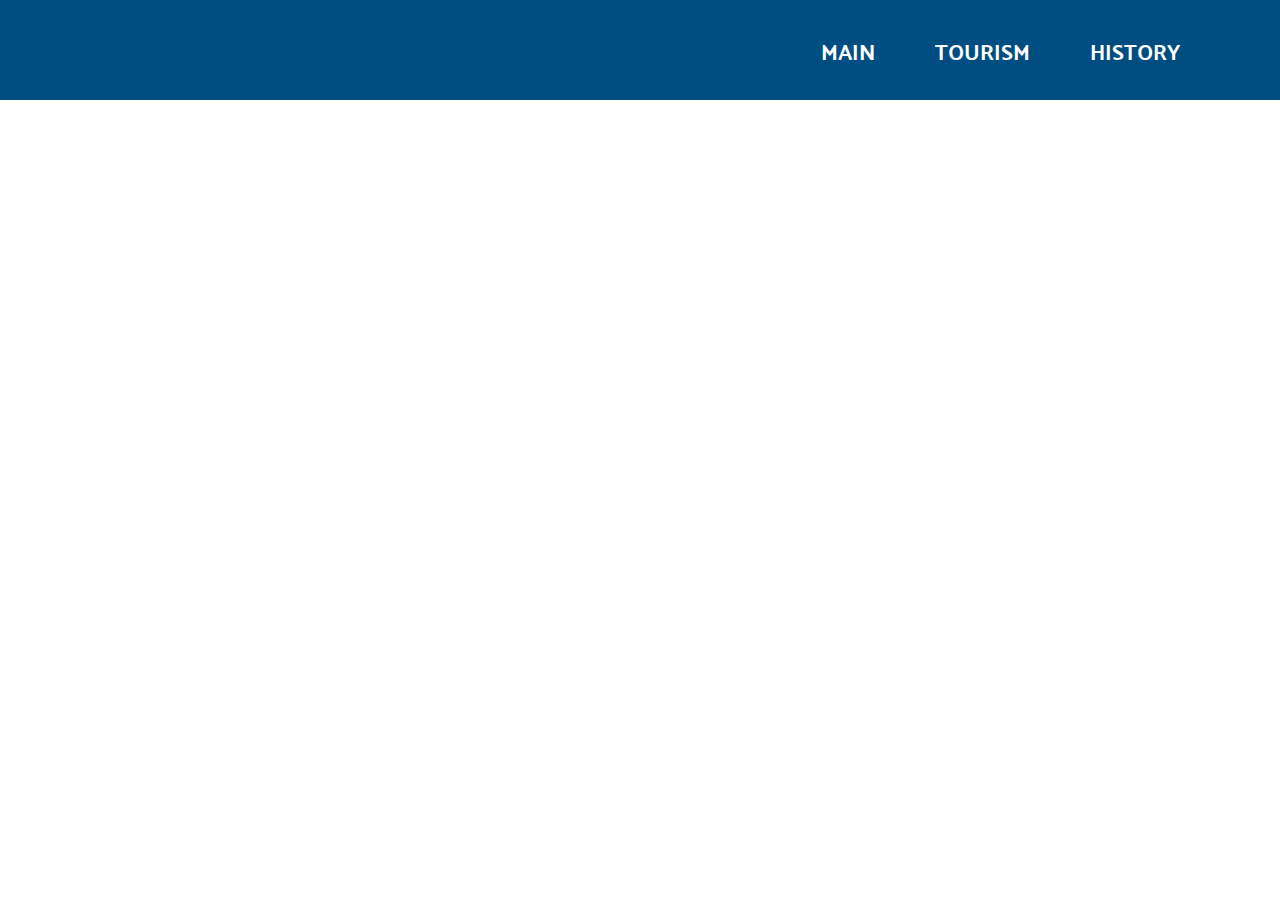
==== history.html @ e298e516 "Header update, make tourism more correct, add map , add first version of footer, add history.html fi" ====
<!DOCTYPE html>
<html lang="en">
<head>
    <meta charset="UTF-8">
    <meta http-equiv="X-UA-Compatible" content="IE=edge">
    <meta name="viewport" content="width=device-width, initial-scale=1.0">
    <link rel="stylesheet" href="css/header.css">
    <link rel="stylesheet" href="css/history.css">
    <link rel="stylesheet" href="css/allfiles.css">
    <link rel="preconnect" href="https://fonts.gstatic.com">
    <link rel="stylesheet" href="css/footer.css">
    <link href="https://fonts.googleapis.com/css2?family=Palanquin+Dark&display=swap" rel="stylesheet">
    <title>History</title>
</head>
<body>
    <div class="container">
        <header>
            <div class="header_menu">
                <a href="">MAIN</a>
                <a href="tourism.html">TOURISM</a>
                <a href="history.html">HISTORY</a>
            </div>
        </header>
    </div>
</body>
</html>
---- css/header.css ----
header {
    background: #004D81;
    height: 100px;
    width: 100%;
    display: flex;
    align-items: center;
    justify-content: flex-end;
}
header * {
    color: white;
}
header a {
    text-decoration: none;
    font-size: 22px;
}
header a:first-child, header a:nth-child(2) {
    margin-right: 60px;
}
.header_menu {
    width: 600px;
    height: 100%;
    display: flex;
    align-items: center;
    justify-content: flex-end;
    padding-right: 100px;
}
---- css/allfiles.css ----
* {
    font-family: 'Palanquin Dark', sans-serif;
    padding: 0;
    margin: 0;
    box-sizing: border-box;
}
---- css/footer.css ----
footer {
    height: 300px;
    width: 100%;
    background: #004D81;
    display: flex;
    justify-content: center;
    align-items: center;
    color: white;
}
footer > div {
    width: 1300px;
    height: 100%;
    display: flex;
    justify-content: space-between;
    align-items: center;
}
.footer_info {
    display: flex;
    flex-direction: column;
    align-items: flex-start;
    font-size: 20px;
}
.footer_info div {
    display: flex;
    align-items: center;
}
.footer_info img {
    width: 24px;
    margin-right: 5px;
    filter: invert(1)
}
.footer_info span {
    padding-left: 5px;
    margin-bottom: 10px;
    margin-top: 8px;
}
.copyright {
    font-size: 20px;
    opacity: .7;
}
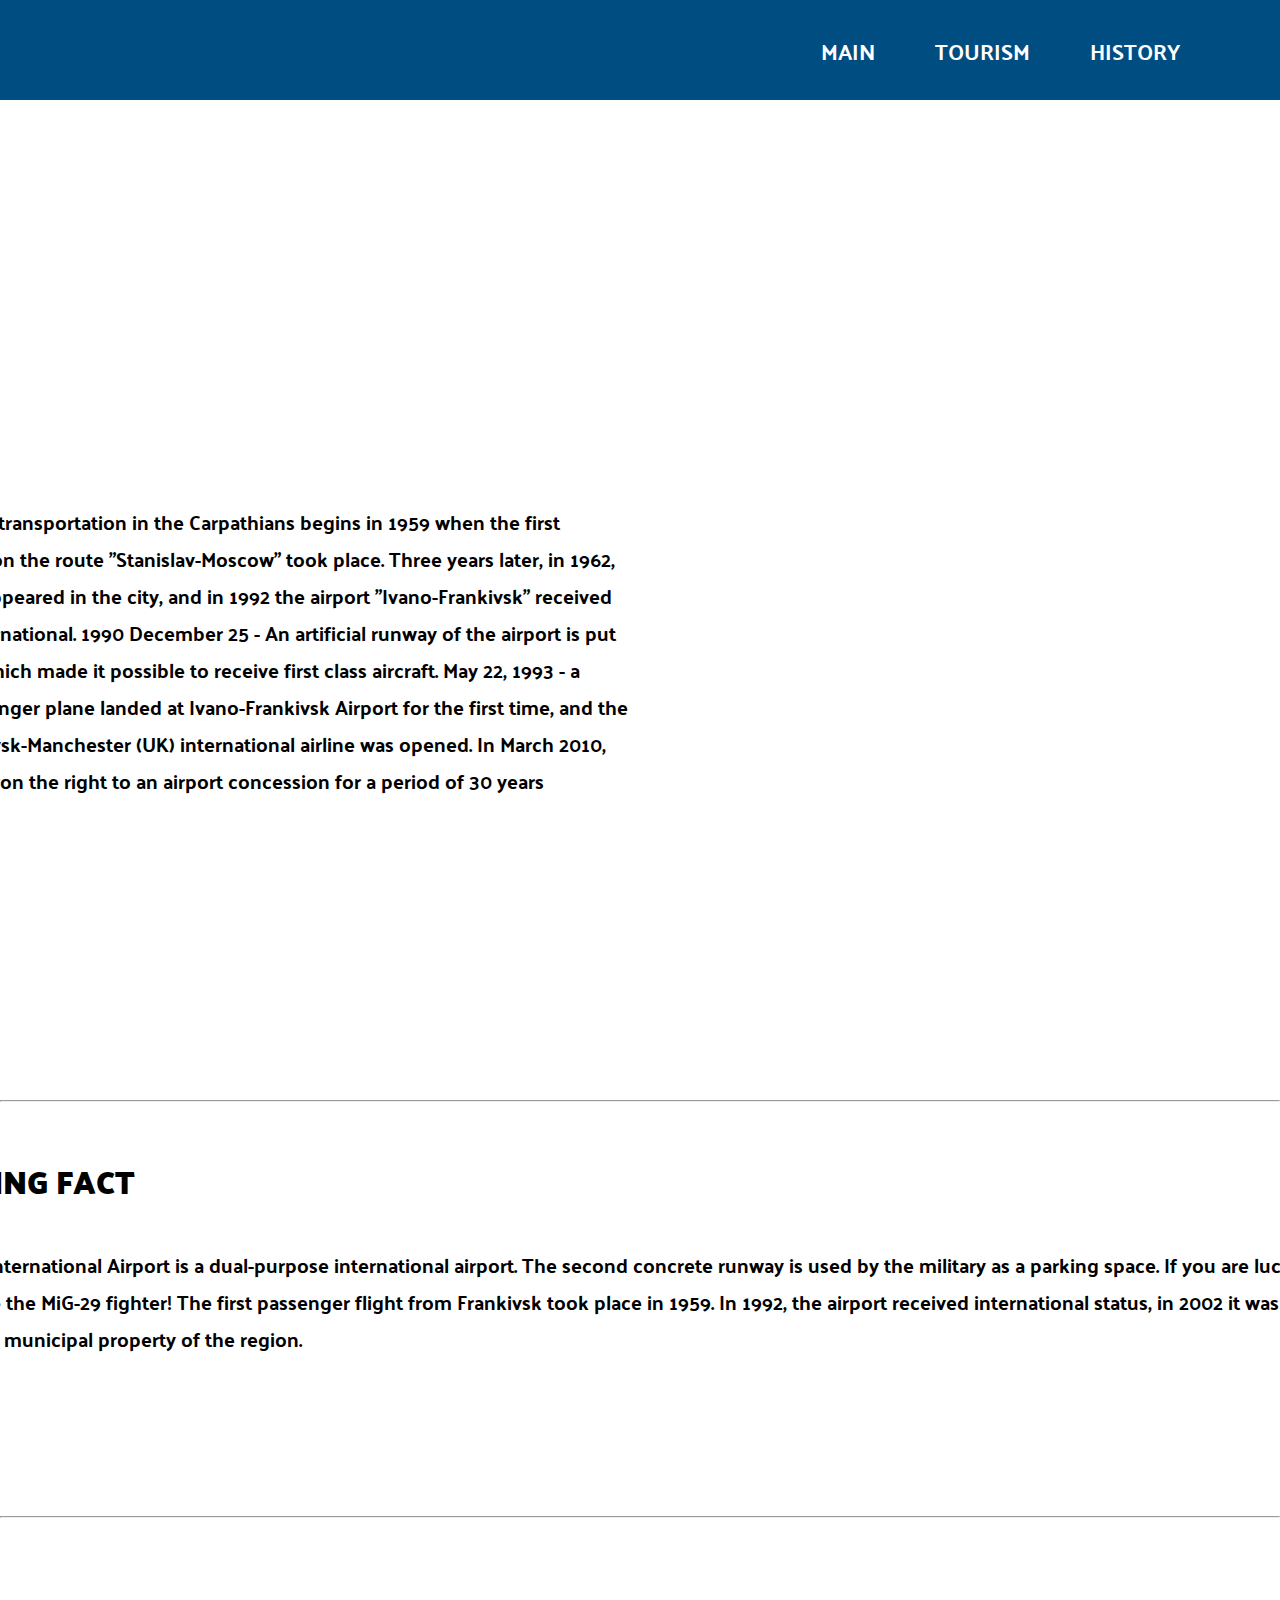
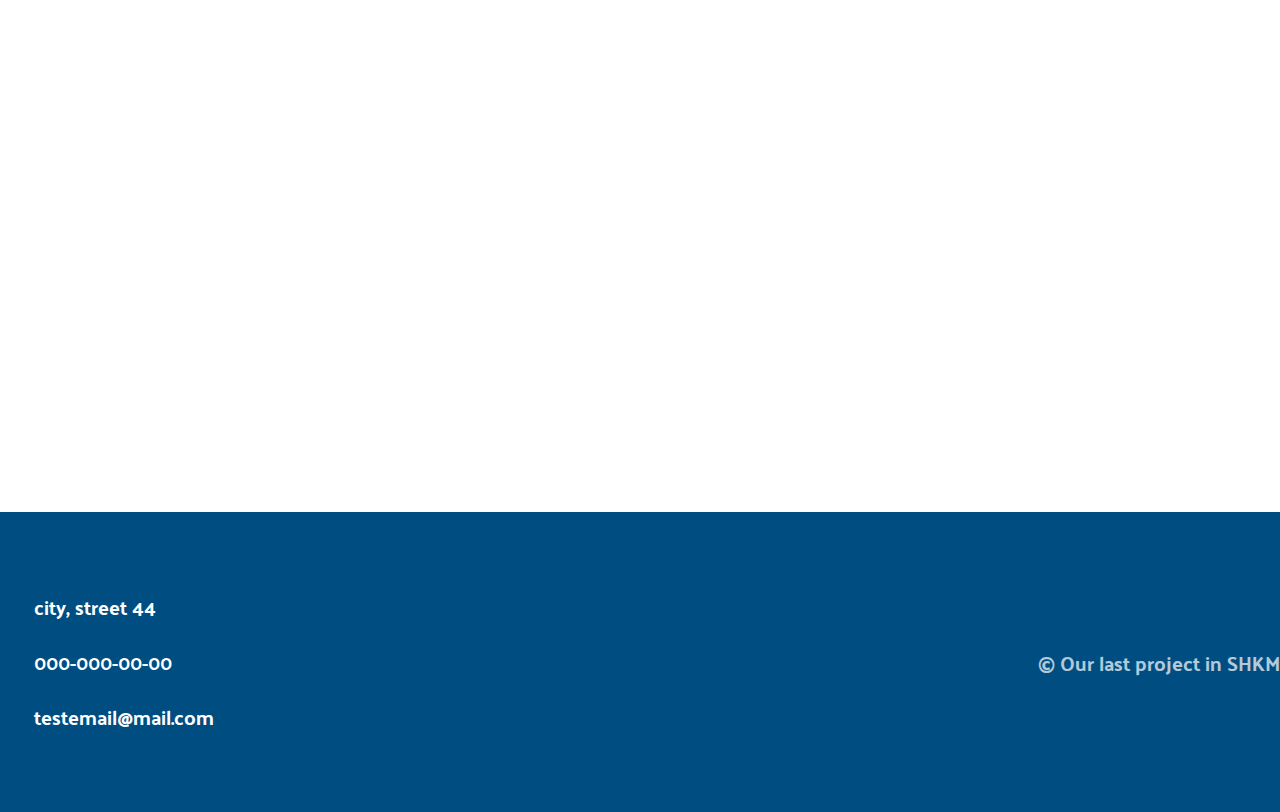
==== commit e4e76e43: "Merge pull request #4 from denidev-ui/git-push" ====
--- a/history.html
+++ b/history.html
@@ -15,12 +15,76 @@
 <body>
     <div class="container">
         <header>
+            <img src="https://image.flaticon.com/icons/png/512/3800/3800026.png" alt="">
             <div class="header_menu">
                 <a href="">MAIN</a>
                 <a href="tourism.html">TOURISM</a>
                 <a href="history.html">HISTORY</a>
             </div>
         </header>
+        <content>
+            <div class="content_fill">
+                <div class="title_wrapper">
+                    <h1>HISTORY</h1>
+                    <hr>
+                </div>
+                <span>The history of air transportation in the Carpathians begins in 1959 when the first passenger flight on the route "Stanislav-Moscow" took place.
+                    Three years later, in 1962, the first airport appeared in the city, and in 1992 the airport "Ivano-Frankivsk" received the status of international. +1990 December 25 - An artificial runway of the airport is put into operation, which made it possible to receive first class aircraft.
+                    May 22, 1993 - a Boeing-737 passenger plane landed at Ivano-Frankivsk Airport for the first time, and the first Ivano-Frankivsk-Manchester (UK) international airline was opened.
+                    In March 2010, Scorzonera LLC won the right to an airport concession for a period of 30 years
+                </span>
+            </div>
+            <img src="https://firtka.if.ua/data/blog/18989/4e0c1f1567fc13c41c0b188919e26a55.jpg" alt="">
+        </content>
+        <hr>
+        <div class="facts">
+            <div class="title_wrapper">
+                <h1>INTERESTING FACT</h1>
+                <hr>
+            </div>
+            <div class="span_wrapper">
+                <span>Ivano-Frankivsk International Airport is a dual-purpose international airport.
+                    The second concrete runway is used by the military as a parking space. If you are lucky, you will be able to see the MiG-29 fighter!
+                    The first passenger flight from Frankivsk took place in 1959.
+                    In 1992, the airport received international status, in 2002 it was transferred to the municipal property of the region.
+                </span>
+            </div>
+            <img src="https://blog.apltravel.ua/wp-content/uploads/2018/01/ivano-frankovskij-ajeroport.jpg" alt="">
+        </div>
+        <hr>
+        <div class="gallery">
+            <div class="title_wrapper">
+                <h1>GALLERY</h1>
+                <hr>
+            </div>
+            <div class="gallery_row">
+                <img src="https://report.if.ua/wp-content/uploads/2017/07/airoport-5.jpg" alt="">
+                <img src="https://upload.wikimedia.org/wikipedia/uk/d/d9/%D0%86%D0%B2%D0%B0%D0%BD%D0%BE-%D0%A4%D1%80%D0%B0%D0%BD%D0%BA%D1%96%D0%B2%D1%81%D1%8C%D0%BA_%28%D0%B0%D0%B5%D1%80%D0%BE%D0%BF%D0%BE%D1%80%D1%82%29_%D1%96%D0%BD%D1%82%D0%B5%D1%80%D1%94%D1%802.jpg" alt="">
+                <img src="https://firtka.if.ua/data/blog/18989/4e0c1f1567fc13c41c0b188919e26a55.jpg" alt="">
+            </div>
+        </div>
+        <footer>
+            <div>
+                <div class="footer_info">
+                    <div>
+                        <img src="https://image.flaticon.com/icons/png/512/3179/3179068.png" alt="">
+                        <span>city, street 44</span>
+                    </div>
+                    <div>
+                        <img src="https://image.flaticon.com/icons/png/512/597/597177.png" alt="">
+                        <span>000-000-00-00</span>
+                    </div>
+                    <div>
+                        <img src="https://image.flaticon.com/icons/png/512/725/725643.png" alt="">
+                        <span>testemail@mail.com</span>
+                    </div>
+                </div>
+                <span class="copyright">
+                    © Our last project in SHKM
+                </span>
+            </div>
+        </footer>
     </div>
 </body>
 </html>--- a/css/header.css
+++ b/css/header.css
@@ -4,7 +4,9 @@
     width: 100%;
     display: flex;
     align-items: center;
-    justify-content: flex-end;
+    justify-content: space-between;
+    padding-left: 100px;
+    padding-right: 100px;
 }
 header * {
     color: white;
@@ -16,11 +18,14 @@
 header a:first-child, header a:nth-child(2) {
     margin-right: 60px;
 }
+header img {
+    filter: invert(1);
+    width: 64px;
+}
 .header_menu {
     width: 600px;
     height: 100%;
     display: flex;
     align-items: center;
     justify-content: flex-end;
-    padding-right: 100px;
 }--- a/css/history.css
+++ b/css/history.css
@@ -0,0 +1,84 @@
+.container {
+    display: flex;
+    flex-direction: column;
+    align-items: center;
+    width: 100%;
+}
+content {
+    width: 1800px;
+    height: 1000px;
+    display: flex;
+    justify-content: space-between;
+    align-items: center;
+    padding-left: 100px;
+    padding-right: 100px;
+}
+.content_fill {
+    width: 50%;
+}
+.content_fill h1 {
+    font-size: 36px;
+}
+.content_fill hr {
+    width: 70px;
+    height: 4px;
+    outline: none;
+    border: none;
+    background: black;
+    margin-bottom: 30px;
+}
+.content_fill span {
+    font-size: 20px;
+}
+.content_fill + img {
+    width: 600px;
+}
+content + hr, .facts + hr {
+    width: 100%;
+    height: 2px;
+    background: gray;
+    margin-bottom: 50px;
+}
+.facts {
+    width: 1800px;
+    padding: 0 100px 100px 100px;
+}
+.span_wrapper {
+    font-size: 20px;
+    width: 95%;
+    margin-bottom: 30px;
+}
+.title_wrapper hr {
+    width: 70px;
+    height: 4px;
+    outline: none;
+    border: none;
+    background: black;
+    margin-bottom: 30px;
+}
+.gallery {
+    width: 1800px;
+    display: flex;
+    align-items: center;
+    flex-direction: column;
+    padding-bottom: 50px;
+}
+.gallery_row {
+    width: 100%;
+    height: 350px;
+    display: flex;
+    justify-content: space-between;
+    justify-content: center;
+    margin-bottom: 30px;
+}
+.gallery_row img {
+    height: 100%;
+}
+.gallery_row img:not(:last-child) {
+    margin-right: 30px;
+}
+.gallery .title_wrapper {
+    align-self: flex-start;
+    margin-bottom: 20px;
+    margin-left: 10px;
+}